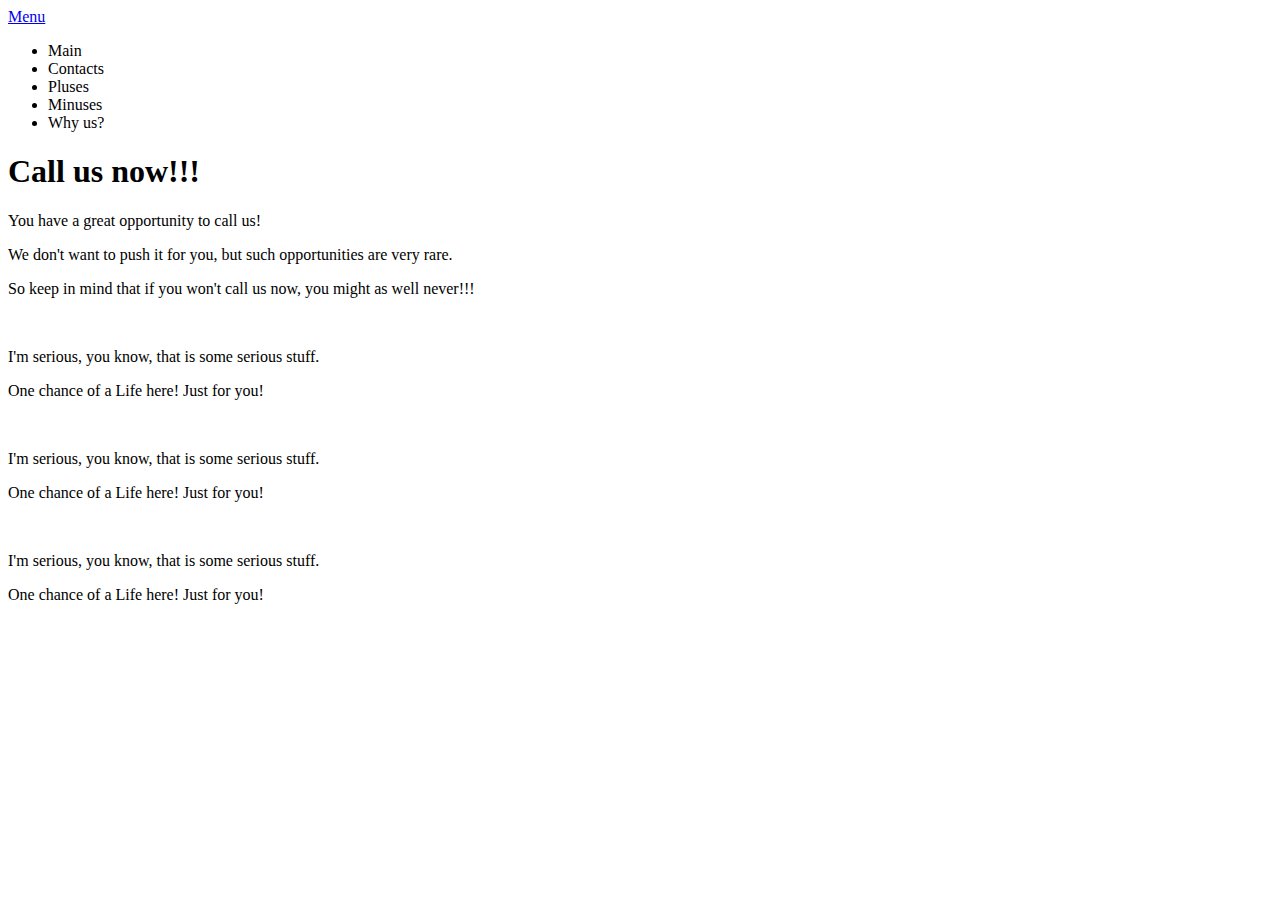
==== index.html @ 7ce47a16 "Add files via upload" ====
<!DOCTYPE html>
<html lang="en">
  <head>
    <meta charset="UTF-8" />
    <meta name="viewport" content="width=device-width, initial-scale=1.0" />
    <title>WaveButton</title>
    <link
      rel="icon"
      type="image/png"
      sizes="32x32"
      href="/favicon/favicon-32x32.png"
    />
    <link
      rel="icon"
      type="image/png"
      sizes="16x16"
      href="/favicon/favicon-16x16.png"
    />
    <link
      rel="apple-touch-icon"
      t
      sizes="180x180"
      href="/favicon/apple-touch-icon.png"
    />
    <link rel="manifest" href="/site.webmanifest" />
    <link rel="stylesheet" href="/css/style.css" />
  </head>
  <body>
    <div class="wrapper">
      <div class="contacts display-none">
        <div class="contacts__container">
          <div class="contacts__links">
            <a
              href=""
              target="_blank"
              class="contacts__link_one contacts__link"
            ></a
            ><a
              href=""
              target="_blank"
              class="contacts__link_two contacts__link"
            ></a
            ><a
              href=""
              target="_blank"
              class="contacts__link_three contacts__link"
            ></a
            ><a
              href=""
              target="_blank"
              class="contacts__link_four contacts__link"
            ></a>
          </div>
        </div>
      </div>
      <div class="nav">
        <div class="nav__flex">
          <div class="nav__icon-container">
            <div class="nav__icon"><div class="nav__image"></div></div>
          </div>
          <div class="nav__menu">
            <div class="nav__menu-container">
              <a href="#" target="_self" class="btn-wave">
                <span class="btn-wave__span"
                  ><span class="trl">Menu</span></span
                >
              </a>
              <ul class="nav__menu-list display-none">
                <li><span class="trl">Main</span></li>
                <li><span class="trl">Contacts</span></li>
                <li><span class="trl">Pluses</span></li>
                <li><span class="trl">Minuses</span></li>
                <li><span class="trl">Why us?</span></li>
              </ul>
              <div class="btn-wave__waves"></div>
            </div>
          </div>
        </div>
      </div>
      <div class="main">
        <div class="main__container">
          <div class="content">
            <div class="content__first-block first-block">
              <div class="first-block__back headback">
                <div class="first-block__back headback headback__two"></div>
                <h1 class="first-block__headtxt headtxt">
                  <span class="trl">Call us now!!!</span>
                </h1>
              </div>
              <div class="first-block__text text">
                <span class="trl">
                  <p>You have a great opportunity to call us!</p>
                  <p>
                    We don't want to push it for you, but such opportunities are
                    very rare.
                  </p>
                  <p>
                    So keep in mind that if you won't call us now, you might as
                    well never!!!
                  </p>
                </span>
                <div class="first-block__text_waves"></div>
              </div>
            </div>
          </div>
        </div>
        <div class="main__container">
          <div class="content">
            <div class="content__second-block second-block">
              <div class="second-block__img content-img">
                <img src="/img/content_img_one.jpg" alt="" />
              </div>
              <div class="second-block__text text">
                <span class="trl">
                  <p>I'm serious, you know, that is some serious stuff.</p>
                  <p>One chance of a Life here! Just for you!</p>
                </span>
                <div class="second-block__text_wave"></div>
              </div>
            </div>
          </div>
        </div>
        <div class="main__container">
          <div class="content">
            <div class="content__third-block third-block">
              <div class="third-block__img content-img">
                <img src="/img/content_img_one.jpg" alt="" />
              </div>
              <div class="third-block__text text">
                <span class="trl">
                  <p>I'm serious, you know, that is some serious stuff.</p>
                  <p>One chance of a Life here! Just for you!</p>
                </span>
                <div class="third-block__text_wave"></div>
              </div>
            </div>
          </div>
        </div>
        <div class="main__container">
          <div class="content">
            <div class="content__fourth-block fourth-block">
              <div class="fourth-block__img content-img">
                <img src="/img/content_img_one.jpg" alt="" />
              </div>
              <div class="fourth-block__text text">
                <span class="trl">
                  <p>I'm serious, you know, that is some serious stuff.</p>
                  <p>One chance of a Life here! Just for you!</p>
                </span>
                <div class="fourth-block__text_wave"></div>
              </div>
            </div>
          </div>
        </div>
      </div>
      <div class="footer">
        <div class="footer__container">
          <div class="footer__info"></div>
          <div class="footer__link">
            <a href="#" class="footer__link_one"></a>
            <a href="#" class="footer__link_two"></a>
            <a href="#" class="footer__link_three"></a>
            <a href="#" class="footer__link_four"></a>
          </div>
        </div>
      </div>
      <a href="/index.html" class="link link__to_contact-page display-none"></a>
      <a
        href="/contact-page.html"
        class="link link__to_contact-page display-none"
      ></a>
      <a
        href="/pluses-page.html"
        class="link link__to_contact-page display-none"
      ></a>
      <a
        href="/minuses-page.html"
        class="link link__to_contact-page display-none"
      ></a>
      <a
        href="/why us-page .html"
        class="link link__to_contact-page display-none"
      ></a>
    </div>
    <script src="/source/js/script.js"></script>
  </body>
</html>
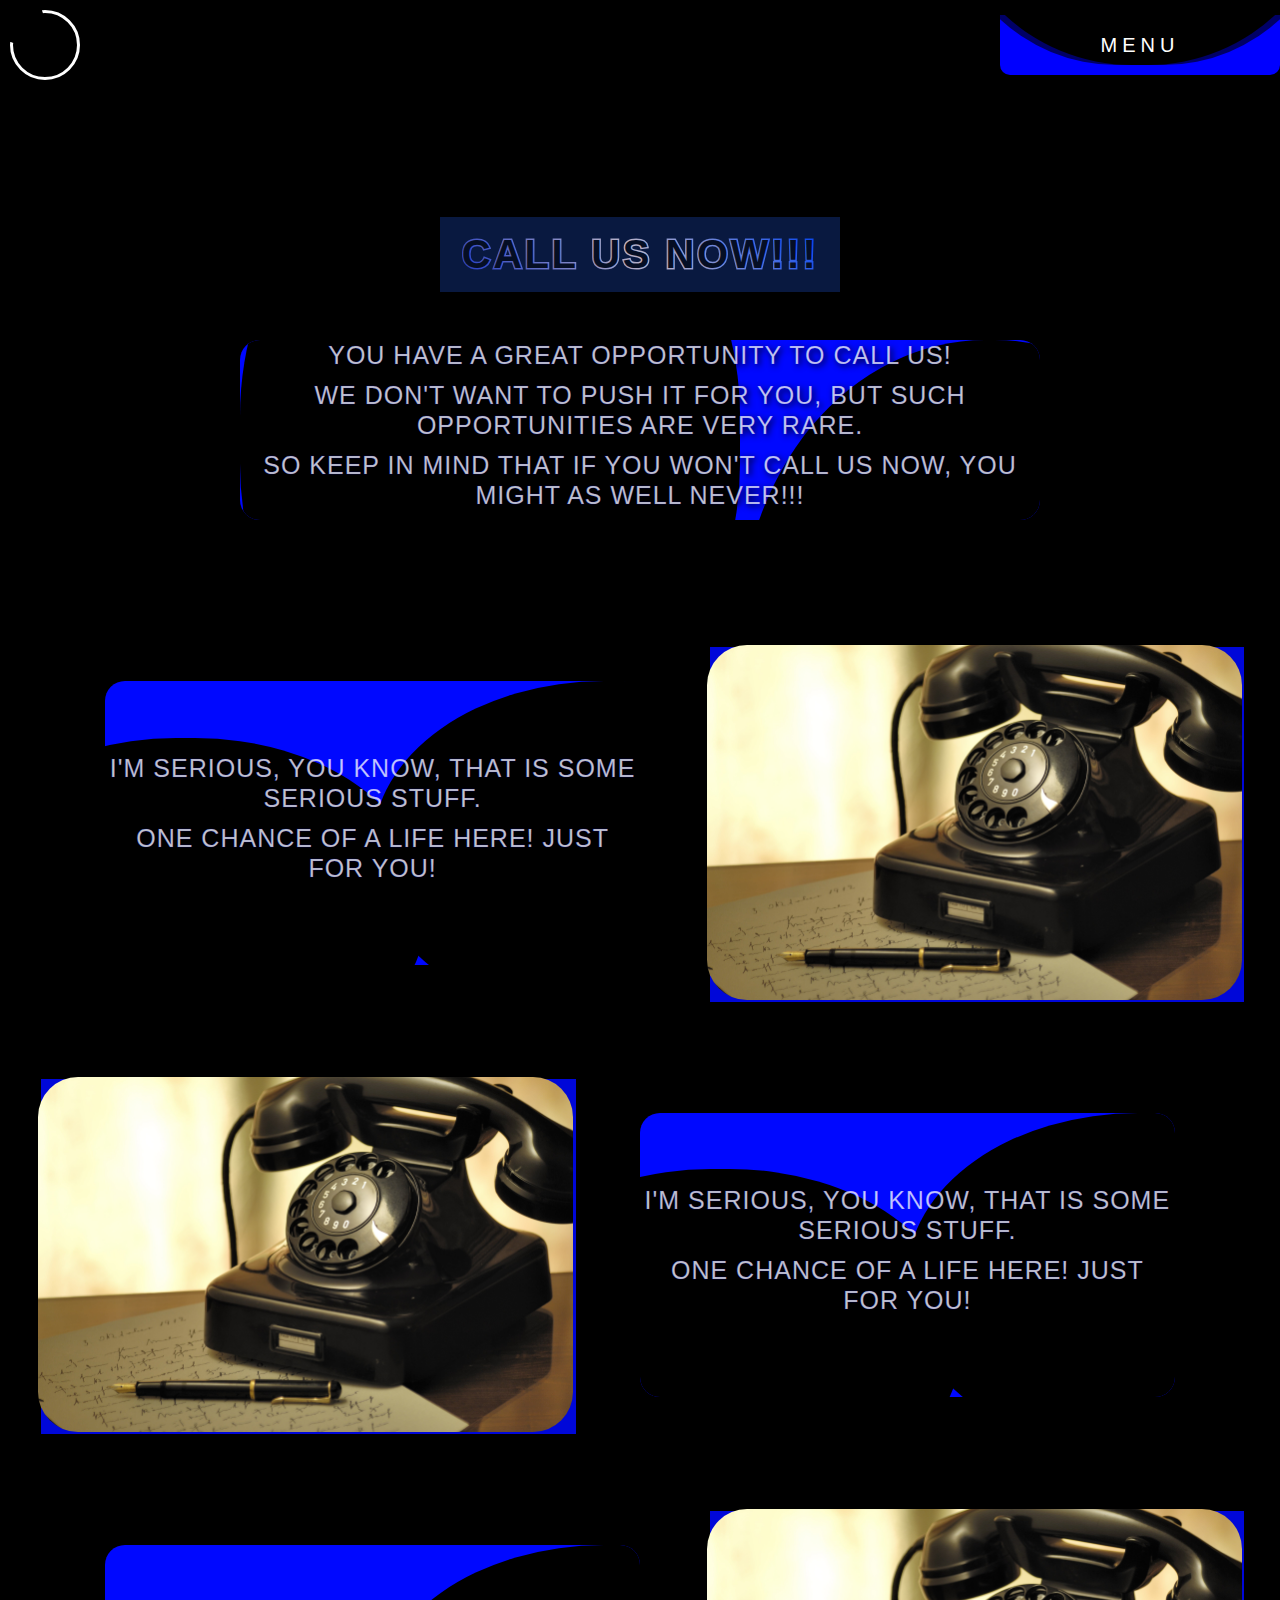
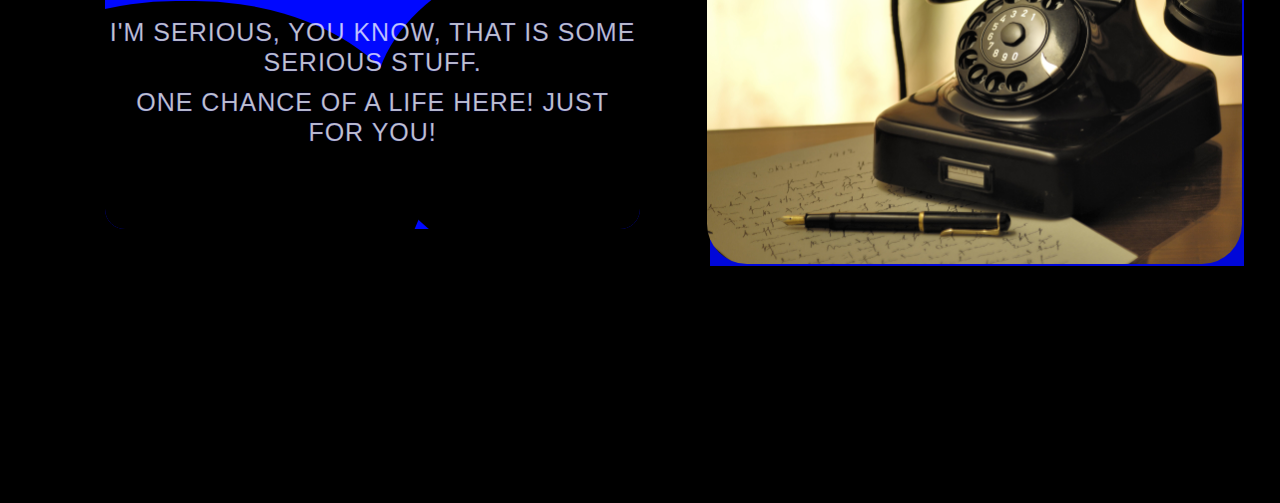
==== commit f311e1d1: "Update index.html" ====
--- a/index.html
+++ b/index.html
@@ -8,22 +8,22 @@
       rel="icon"
       type="image/png"
       sizes="32x32"
-      href="/favicon/favicon-32x32.png"
+      href="/favicon-32x32.png"
     />
     <link
       rel="icon"
       type="image/png"
       sizes="16x16"
-      href="/favicon/favicon-16x16.png"
+      href="/favicon-16x16.png"
     />
     <link
       rel="apple-touch-icon"
       t
       sizes="180x180"
-      href="/favicon/apple-touch-icon.png"
+      href="/apple-touch-icon.png"
     />
     <link rel="manifest" href="/site.webmanifest" />
-    <link rel="stylesheet" href="/css/style.css" />
+    <link rel="stylesheet" href="/style.css" />
   </head>
   <body>
     <div class="wrapper">
@@ -108,7 +108,7 @@
           <div class="content">
             <div class="content__second-block second-block">
               <div class="second-block__img content-img">
-                <img src="/img/content_img_one.jpg" alt="" />
+                <img src="/content_img_one.jpg" alt="" />
               </div>
               <div class="second-block__text text">
                 <span class="trl">
@@ -124,7 +124,7 @@
           <div class="content">
             <div class="content__third-block third-block">
               <div class="third-block__img content-img">
-                <img src="/img/content_img_one.jpg" alt="" />
+                <img src="/content_img_one.jpg" alt="" />
               </div>
               <div class="third-block__text text">
                 <span class="trl">
@@ -140,7 +140,7 @@
           <div class="content">
             <div class="content__fourth-block fourth-block">
               <div class="fourth-block__img content-img">
-                <img src="/img/content_img_one.jpg" alt="" />
+                <img src="/content_img_one.jpg" alt="" />
               </div>
               <div class="fourth-block__text text">
                 <span class="trl">
@@ -182,6 +182,6 @@
         class="link link__to_contact-page display-none"
       ></a>
     </div>
-    <script src="/source/js/script.js"></script>
+    <script src="/script.js"></script>
   </body>
 </html>
--- a/style.css
+++ b/style.css
@@ -0,0 +1,1028 @@
+* {
+  padding: 0;
+  margin: 0;
+  border: 0;
+}
+
+*,
+*:before,
+*:after {
+  box-sizing: border-box;
+}
+
+:focus,
+:active {
+  outline: none;
+}
+
+a:focus,
+a:active {
+  outline: none;
+}
+
+nav,
+footer,
+header,
+aside {
+  display: block;
+}
+
+html,
+body {
+  height: 100%;
+  width: 100%;
+  font-style: 100%;
+  line-height: 1;
+  font-style: 14px;
+  -ms-text-size-adjust: 100%;
+  -moz-text-size-adjust: 100%;
+  -webkit-text-size-adjust: 100%;
+}
+
+input,
+button,
+textarea {
+  font-family: inherit;
+}
+
+input::-ms-clear {
+  display: none;
+}
+
+button {
+  cursor: pointer;
+}
+
+button::-moz-focus-inner {
+  padding: 0;
+  border: 0;
+}
+
+a,
+a:visited {
+  text-decoration: none;
+}
+
+a:hover {
+  text-decoration: none;
+}
+
+ul li {
+  list-style-type: none;
+}
+
+img {
+  vertical-align: top;
+}
+
+h1,
+h2,
+h3,
+h4,
+h5,
+h6 {
+  font-size: inherit;
+  font-weight: 400;
+}
+
+.wrapper {
+  background-color: #000;
+  display: flex;
+  width: 100%;
+  flex-direction: column;
+  overflow-x: hidden;
+}
+
+.nav {
+  margin: 0px 0px 40px 0px;
+  width: 100%;
+  height: 90px;
+}
+.nav__flex {
+  background-color: #000;
+  z-index: 1000;
+  padding-left: 10px;
+  position: fixed;
+  width: 100%;
+  height: 90px;
+  display: flex;
+  align-items: center;
+}
+.nav__icon-container {
+  flex: 1 1 100%;
+  overflow: hidden;
+}
+.nav__icon {
+  cursor: pointer;
+  position: relative;
+  z-index: 1;
+  width: 70px;
+  height: 70px;
+  border: #fff 3px solid;
+  border-radius: 50%;
+}
+.nav__icon:hover:before, .nav__icon:hover::after {
+  transition: all 0.5s linear 0.1s;
+  width: 100px;
+  height: 100px;
+}
+.nav__icon:hover .nav__image {
+  transition: all 0.5s linear 0.4s;
+  transform: scale(105%);
+  background-color: #fff;
+}
+.nav__icon:before, .nav__icon::after {
+  content: "";
+  transition: all 0.5s linear 0.1s;
+  position: absolute;
+  display: block;
+  width: 50px;
+  height: 50px;
+  background-color: black;
+  border-radius: 49%;
+  top: -20px;
+  left: -20px;
+}
+.nav__icon::after {
+  content: "";
+  background-color: black;
+  border-radius: 49%;
+  animation: logo 8s linear infinite 0.2s;
+}
+.nav__icon:before {
+  content: "";
+  animation: logo 5s linear infinite 0.2s;
+}
+.nav__image {
+  position: relative;
+  z-index: 2;
+  width: 65px;
+  height: 65px;
+  border-radius: 50%;
+  background-size: 85%;
+  background-position: 50% 50%;
+  background-image: url(https://icons.iconarchive.com/icons/dtafalonso/android-lollipop/512/Phone-icon.png);
+  transition: all 0.5s linear 0s;
+}
+.nav__menu {
+  position: relative;
+  display: flex;
+  align-items: center;
+  justify-content: center;
+}
+.nav__menu-list {
+  opacity: 0;
+  animation: menu-list-appear 0.6s 0.4s linear forwards;
+  z-index: 102;
+  display: block;
+  position: absolute;
+  width: 100%;
+  height: 250px;
+}
+.nav__menu-list span {
+  display: flex;
+  align-self: center;
+  justify-content: center;
+}
+.nav__menu-list li {
+  position: relative;
+  display: flex;
+  align-self: center;
+  justify-content: center;
+  height: 60px;
+  color: #fff;
+  font-family: Arial, "Helvetica Neue", Helvetica, sans-serif;
+  font-weight: 400;
+  font-size: 20px;
+  text-transform: uppercase;
+  letter-spacing: 2.5px;
+}
+.nav__menu-container {
+  -webkit-user-select: none;
+     -moz-user-select: none;
+          user-select: none;
+  cursor: pointer;
+  position: relative;
+}
+.nav__menu-container::after {
+  transition: all 0.4s 0.1s;
+  content: "";
+  display: block;
+  position: absolute;
+  width: 100%;
+  height: 0%;
+  background-color: #000;
+}
+.nav__menu-container .btn-wave__waves {
+  overflow: hidden;
+  border-radius: 0 0 10px 10px;
+  transition: all 0.4s 0.1s;
+  top: 10px;
+  position: absolute;
+  z-index: 100;
+  background-color: blue;
+  width: 280px;
+  height: 60px;
+}
+.nav__menu-container .btn-wave__waves::after, .nav__menu-container .btn-wave__waves::before {
+  transition: all 0.4s 0.1s;
+  content: "";
+  width: 390px;
+  height: 390px;
+  border-radius: 48%;
+  display: block;
+  position: absolute;
+  top: -340px;
+  left: -55px;
+  z-index: 10;
+}
+.nav__menu-container .btn-wave__waves::after {
+  animation: waves 5s linear infinite;
+  content: "";
+  border-radius: 48%;
+  background-color: #000;
+}
+.nav__menu-container .btn-wave__waves::before {
+  animation: waves 10s linear infinite;
+  content: "";
+  border-radius: 44%;
+  background-color: rgba(0, 0, 0, 0.6);
+}
+
+.main {
+  flex: 1 1 100%;
+}
+.main__container {
+  padding: 3%;
+  width: 100%;
+  height: 100%;
+}
+
+.content {
+  width: 100%;
+  height: 100%;
+  display: flex;
+  align-items: center;
+  justify-content: center;
+}
+.content:last-child {
+  margin: 0px 0px 0px 0px;
+}
+.first-block {
+  width: 100%;
+  height: 400px;
+  display: flex;
+  align-items: center;
+  justify-content: space-evenly;
+  flex-direction: column;
+}
+.first-block__text {
+  border-radius: 20px;
+  overflow: hidden;
+  position: relative;
+  text-shadow: 2px 2px 6px #000;
+  width: 800px;
+}
+.first-block__text span {
+  position: relative;
+  z-index: 2;
+}
+.first-block__text:after, .first-block__text:before {
+  content: "";
+  display: block;
+  width: 500px;
+  height: 600px;
+  background-color: #000;
+  position: absolute;
+  z-index: 1;
+  top: -200px;
+  left: -100;
+}
+.first-block__text:after {
+  border-radius: 46%;
+  animation: motionBehind 5s linear infinite;
+}
+.first-block__text:before {
+  border-radius: 49%;
+  animation: motionBehind 6s linear infinite;
+  top: 0px;
+  left: 500px;
+}
+.first-block__text_waves {
+  z-index: 0;
+  width: 100%;
+  height: 100%;
+  position: absolute;
+  background-color: #0008ff;
+  top: 0;
+  left: 0;
+}
+.second-block {
+  display: flex;
+}
+.second-block__img {
+  order: 2;
+  width: 80%;
+}
+.second-block__img img {
+  width: 100%;
+  height: 100%;
+}
+.second-block__text {
+  display: flex;
+  align-items: center;
+  justify-content: center;
+  width: 100%;
+  flex: 1 1 100%;
+  position: relative;
+  z-index: 2;
+}
+.second-block__text span {
+  width: 85%;
+  font-size: 25px;
+  z-index: 2;
+}
+.second-block__text_wave {
+  z-index: -1;
+  display: block;
+  width: 80%;
+  height: 80%;
+  background-color: #0008ff;
+  position: absolute;
+  top: 10%;
+  left: 10%;
+  border-radius: 20px;
+}
+.second-block__text_wave::after, .second-block__text_wave::before {
+  content: "";
+  border-radius: 48%;
+  position: absolute;
+  display: block;
+  width: 90%;
+  height: 120%;
+  background-color: #000;
+  animation: motionBehind 4s linear infinite;
+}
+.second-block__text_wave::before {
+  animation: motionBehind 7s linear infinite;
+  left: 50%;
+}
+.second-block__text_wave::after {
+  animation: motionBehind 6s linear infinite reverse;
+  left: -30%;
+  top: 20%;
+}
+
+.third-block {
+  display: flex;
+}
+.third-block__img {
+  order: 1;
+  width: 80%;
+}
+.third-block__img img {
+  width: 100%;
+  height: 100%;
+}
+.third-block__text {
+  order: 2;
+  display: flex;
+  align-items: center;
+  justify-content: center;
+  width: 100%;
+  flex: 1 1 100%;
+  position: relative;
+  z-index: 2;
+}
+.third-block__text span {
+  width: 85%;
+  font-size: 25px;
+  z-index: 2;
+}
+.third-block__text_wave {
+  overflow: hidden;
+  z-index: -1;
+  display: block;
+  width: 80%;
+  height: 80%;
+  background-color: #0008ff;
+  position: absolute;
+  top: 10%;
+  left: 10%;
+  border-radius: 20px;
+}
+.third-block__text_wave::after, .third-block__text_wave::before {
+  content: "";
+  border-radius: 48%;
+  position: absolute;
+  display: block;
+  width: 90%;
+  height: 120%;
+  background-color: #000;
+  animation: motionBehind 4s linear infinite;
+}
+.third-block__text_wave::before {
+  animation: motionBehind 7s linear infinite;
+  left: 50%;
+}
+.third-block__text_wave::after {
+  animation: motionBehind 6s linear infinite reverse;
+  left: -30%;
+  top: 20%;
+}
+
+.fourth-block {
+  display: flex;
+}
+.fourth-block__img {
+  order: 2;
+  width: 80%;
+}
+.fourth-block__img img {
+  width: 100%;
+  height: 100%;
+}
+.fourth-block__text {
+  order: 1;
+  display: flex;
+  align-items: center;
+  justify-content: center;
+  width: 100%;
+  flex: 1 1 100%;
+  position: relative;
+  z-index: 2;
+}
+.fourth-block__text span {
+  width: 85%;
+  font-size: 25px;
+  z-index: 2;
+}
+.fourth-block__text_wave {
+  overflow: hidden;
+  z-index: -1;
+  display: block;
+  width: 80%;
+  height: 80%;
+  background-color: #0008ff;
+  position: absolute;
+  top: 10%;
+  left: 10%;
+  border-radius: 20px;
+}
+.fourth-block__text_wave::after, .fourth-block__text_wave::before {
+  content: "";
+  border-radius: 48%;
+  position: absolute;
+  display: block;
+  width: 90%;
+  height: 120%;
+  background-color: #000;
+  animation: motionBehind 4s linear infinite;
+}
+.fourth-block__text_wave::before {
+  animation: motionBehind 7s linear infinite;
+  left: 50%;
+}
+.fourth-block__text_wave::after {
+  animation: motionBehind 6s linear infinite reverse;
+  left: -30%;
+  top: 20%;
+}
+
+.headtxt {
+  font-family: Arial, "Helvetica Neue", Helvetica, sans-serif;
+  color: black;
+  text-align: center;
+  font-weight: 600;
+  background: linear-gradient(45deg, #2538c4 0%, #e1cfcf 50%, #0044ff 100%);
+  background: -o-linear-gradient(45deg, #2538c4 0%, #e1cfcf 50%, #0044ff 100%);
+  -webkit-background-clip: text;
+  -webkit-text-stroke: 3px transparent;
+  font-size: 40px;
+  text-transform: uppercase;
+  letter-spacing: 2.5px;
+  animation: textGradient 0.01s linear infinite;
+  transition: all 0.4s linear 0.05s;
+}
+
+.headback {
+  position: relative;
+  display: flex;
+  align-items: center;
+  justify-content: center;
+  -webkit-user-select: none;
+     -moz-user-select: none;
+          user-select: none;
+  cursor: pointer;
+  transition: all 1s linear 0.05s;
+  padding: 1%;
+  width: 400px;
+  height: 75px;
+  background-color: rgba(24, 68, 178, 0.2);
+  animation: bordersAngles 2s linear infinite;
+  z-index: 100;
+}
+.headback:hover {
+  background-color: rgba(24, 68, 178, 0.1);
+  transform: scale(130%);
+}
+.headback:hover .headtxt {
+  transition: transform 0.4s linear 0.01s;
+  transform: scale(120%);
+}
+.headback:hover .headback__two {
+  background-color: rgba(24, 68, 178, 0.05);
+}
+.headback__two {
+  position: absolute;
+  animation: bordersAngles 2.5s linear infinite;
+}
+
+.text {
+  text-align: center;
+  font-family: Arial, "Helvetica Neue", Helvetica, sans-serif;
+  color: rgba(255, 255, 255, 0.8);
+  -webkit-text-stroke: rgba(0, 8, 255, 0.2) 1px;
+  font-weight: 300;
+  font-size: 25px;
+  line-height: 30px;
+  text-transform: uppercase;
+  letter-spacing: 1px;
+}
+.text span {
+  width: 80%;
+}
+.text p {
+  margin: 0px 0px 10px 0px;
+}
+
+.content-img {
+  position: relative;
+  z-index: 2;
+}
+.content-img img {
+  display: block;
+  position: relative;
+  z-index: 2;
+  transition: all 0.4s linear 0.07s;
+  border-radius: 40px;
+}
+.content-img::after, .content-img::before {
+  content: "";
+  display: block;
+  width: 100%;
+  height: 100%;
+  position: absolute;
+  z-index: 0;
+  top: 0.5%;
+  left: 0.5%;
+}
+.content-img::after {
+  animation: bordersAngles 3s infinite linear, scaleBack 4s linear infinite;
+  background-color: rgba(0, 8, 255, 0.5);
+}
+.content-img::before {
+  animation: bordersAngles 4s infinite linear, scaleBack 4s linear infinite;
+  background-color: rgba(0, 8, 255, 0.7);
+}
+.content-img:hover img {
+  transform: translate(-2%, -2%) scale(104%);
+  transition: all 0.4s linear 0.07s;
+}
+
+.footer {
+  width: 100%;
+  height: 200px;
+}
+.footer__container {
+  width: 100%;
+  height: 100%;
+  display: flex;
+  align-items: center;
+  justify-content: center;
+}
+.footer__link {
+  display: flex;
+  align-items: center;
+  justify-content: space-between;
+  width: 300px;
+  height: 100px;
+}
+.footer__link_one {
+  background-image: url(https://cdn-icons-png.flaticon.com/256/1384/1384060.png);
+  background-size: 150%;
+  background-position: 50% 50%;
+  animation: bordersAngles 3s linear infinite;
+}
+.footer__link_two {
+  background-image: url(https://cdn-icons-png.flaticon.com/256/124/124010.png);
+  background-size: cover;
+  animation: bordersAngles 3s linear infinite reverse;
+}
+.footer__link_three {
+  background-image: url(https://c0.klipartz.com/pngpicture/138/961/gratis-png-logo-de-instagram-calcomania-con-el-logo-instagram-thumbnail.png);
+  background-size: 140%;
+  background-position: 50% 50%;
+  animation: bordersAngles 3s linear infinite;
+}
+.footer__link_four {
+  background-image: url(https://w7.pngwing.com/pngs/814/840/png-transparent-tiktok-tiktok-logo-tiktok-icon-thumbnail.png);
+  background-size: 150%;
+  background-position: 50% 50%;
+  animation: bordersAngles 3s linear infinite reverse;
+}
+.footer__link a {
+  transition: all 0.6s linear 0.1s;
+  border-radius: 80px;
+  width: 60px;
+  height: 60px;
+  position: relative;
+}
+.footer__link a:hover {
+  transition: all 0.6s linear 0.1s;
+  transform: scale(150%);
+}
+
+.contacts {
+  opacity: 0;
+  width: 250px;
+  height: 100px;
+  background-color: white;
+  position: absolute;
+  z-index: 1000;
+  top: 70px;
+  left: 70px;
+  border-radius: 30px;
+  border: rgba(0, 8, 255, 0.9) 3px solid;
+  box-shadow: 5px 5px 2px #000;
+}
+.contacts__container {
+  width: 100%;
+  height: 100%;
+  padding: 5%;
+  display: flex;
+  align-items: center;
+  justify-content: center;
+  flex-direction: column;
+  position: relative;
+}
+.contacts__container:after {
+  content: "";
+  transform: rotate(90deg);
+  width: 40px;
+  height: 40px;
+  display: block;
+  background-color: #0008ff;
+  position: absolute;
+  top: -15px;
+  left: -5px;
+  border-top-left-radius: 70%;
+  border-top-right-radius: 100%;
+  border-bottom-left-radius: 0%;
+  border-bottom-right-radius: 30%;
+  border-left: rgba(0, 8, 255, 0.9) 3px solid;
+  border-bottom: rgba(0, 8, 255, 0.9) 3px solid;
+  box-shadow: -1px 3.5px 2px #000;
+  z-index: 0;
+}
+.contacts__container:before {
+  content: "";
+  transform: rotate(90deg);
+  width: 40px;
+  height: 40px;
+  display: block;
+  background-color: #fff;
+  position: absolute;
+  top: 0px;
+  left: 0px;
+  z-index: 10;
+  border-radius: 0 0 0 20px;
+}
+.contacts__links {
+  width: 100%;
+  height: 100%;
+  display: flex;
+  align-items: center;
+  justify-content: space-between;
+  z-index: 100;
+}
+.contacts__link {
+  box-shadow: 2px 2px 1px #000;
+  width: 50px;
+  height: 50px;
+  transition: all 0.6s linear 0.1s;
+  transform: scale(100%);
+  border-radius: 80px;
+  position: relative;
+  z-index: 5;
+}
+.contacts__link_one {
+  background-image: url(https://cdn-icons-png.freepik.com/256/455/455705.png);
+  background-size: cover;
+  background-position: 50% 50%;
+  animation: bordersAngles 3s linear infinite;
+}
+.contacts__link_two {
+  background-image: url(https://static.vecteezy.com/system/resources/previews/016/716/480/non_2x/whatsapp-icon-free-png.png);
+  background-size: cover;
+  animation: bordersAngles 3s linear infinite reverse;
+}
+.contacts__link_three {
+  background-image: url(https://brandlogos.net/wp-content/uploads/2020/08/viber-icon-logo.png);
+  background-size: 170%;
+  background-position: 50% 50%;
+  animation: bordersAngles 3s linear infinite;
+}
+.contacts__link_four {
+  background-image: url(https://upload.wikimedia.org/wikipedia/commons/thumb/8/82/Telegram_logo.svg/1024px-Telegram_logo.svg.png);
+  background-size: 150%;
+  background-position: 50% 50%;
+  animation: bordersAngles 3s linear infinite reverse;
+}
+.contacts__link:hover {
+  transition: all 0.6s linear 0.1s;
+  transform: scale(140%);
+}
+
+.link {
+  width: 100%;
+  height: 100%;
+  position: absolute;
+  top: 0px;
+  left: 0px;
+}
+.btn-wave {
+  transition: all 0.4s 0.3s;
+  display: flex;
+  align-items: center;
+  justify-content: center;
+  position: relative;
+  z-index: 10000;
+  width: 280px;
+  height: 80px;
+  overflow: hidden;
+  border-radius: 0 0 10px 10px;
+}
+.btn-wave:hover {
+  transition: all 0.4s 0.6s;
+  border-radius: 10px;
+}
+.btn-wave__span {
+  position: relative;
+  text-transform: uppercase;
+  color: #fff;
+  font-family: Arial, "Helvetica Neue", Helvetica, sans-serif;
+  font-size: 20px;
+  font-weight: 400;
+  letter-spacing: 5px;
+}
+.btn-wave__span span {
+  display: flex;
+  align-items: center;
+  justify-content: center;
+  position: relative;
+  z-index: 1001;
+}
+
+.menu-wave-back::after {
+  transition: all 0.4s 0.1s;
+  content: "";
+  display: block;
+  position: absolute;
+  width: 100%;
+  height: 350%;
+  background-color: #000;
+}
+
+.display-none {
+  display: none;
+}
+
+@keyframes motionBehind {
+  0% {
+    transform: rotate(0deg);
+  }
+  100% {
+    transform: rotate(360deg);
+  }
+}
+@keyframes waves {
+  0% {
+    transform: rotate(0deg) scale(1);
+  }
+  100% {
+    transform: rotate(360deg) scale(1);
+  }
+}
+@keyframes logo {
+  0% {
+    transform: rotate(0deg) scale(1);
+    transform-origin: 50px 50px;
+  }
+  100% {
+    transform: rotate(360deg) scale(1);
+    transform-origin: 50px 50px;
+  }
+}
+@keyframes bordersAngles {
+  0% {
+    border-radius: 40px;
+    border-top-right-radius: 40px;
+    border-bottom-right-radius: 60px;
+    border-bottom-left-radius: 40px;
+  }
+  25% {
+    border-radius: 40px;
+    border-bottom-right-radius: 40px;
+    border-bottom-left-radius: 60px;
+    border-top-left-radius: 40px;
+  }
+  50% {
+    border-radius: 40px;
+    border-bottom-left-radius: 40px;
+    border-top-left-radius: 60px;
+    border-top-right-radius: 40px;
+  }
+  75% {
+    border-radius: 40px;
+    border-top-left-radius: 40px;
+    border-top-right-radius: 60px;
+    border-bottom-right-radius: 40px;
+  }
+  100% {
+    border-radius: 40px;
+    border-top-right-radius: 40px;
+    border-bottom-right-radius: 60px;
+    border-bottom-left-radius: 40px;
+  }
+}
+@keyframes bordersBack {
+  0% {
+    border-radius: 60px;
+    border-top-right-radius: 40px;
+    border-bottom-right-radius: 40px;
+    border-bottom-left-radius: 40px;
+  }
+  100% {
+    border: 40px;
+  }
+}
+@keyframes scaleBack {
+  0% {
+    transform: scale(100%) translate(0);
+  }
+  50% {
+    transform: scale(103%) translate(3%, 3%);
+  }
+  100% {
+    transform: scale(100%) translate(0);
+  }
+}
+@keyframes menu-list-appear {
+  0% {
+    opacity: 0;
+  }
+  100% {
+    opacity: 1;
+  }
+}
+@keyframes call-us-appear {
+  0% {
+    transform: translateY(-20%);
+    opacity: 0;
+  }
+  100% {
+    transform: translateY(0%);
+    opacity: 1;
+  }
+}
+.second-page .fourth-block {
+  width: 100%;
+  justify-content: space-around;
+}
+
+.third-page .second-block {
+  justify-content: space-around;
+  margin: 0px 0px 50px 0px;
+}
+.third-page .fourth-block {
+  width: 100%;
+  justify-content: space-around;
+}
+
+.fourth-page {
+  height: 100%;
+}
+.fourth-page .second-block {
+  justify-content: space-around;
+  margin: 0px 0px 50px 0px;
+}
+.fourth-page .second-block .text {
+  overflow: hidden;
+}
+.fourth-page .second-block .text span {
+  padding: 5%;
+}
+.fifth-page {
+  height: 100%;
+}
+.fifth-page .second-block {
+  width: 100%;
+  justify-content: space-around;
+}
+.fifth-page .second-block__text {
+  overflow: hidden;
+  width: 50%;
+}
+.fifth-page .second-block__img {
+  width: 50%;
+}
+.fifth-page .second-block__img iframe {
+  position: relative;
+  z-index: 100;
+  transition: all 0.5s 0.2s linear;
+  border: 20px;
+}
+.fifth-page .second-block__img iframe:hover {
+  transition: all 0.5s 0.2s linear;
+  transform: scale(103%) translate(-2%, -2%);
+}
+.fifth-page .footer {
+  z-index: 1000;
+}
+
+@media screen and (max-width: 450px) {
+  .text {
+    font-size: 15px;
+  }
+  .text span {
+    font-size: 13px;
+  }
+  .text span p {
+    margin: 0;
+  }
+  .content-img {
+    align-self: flex-end;
+    margin: 0px 0px 50px 0px;
+  }
+  .first-block {
+    flex-direction: column;
+    width: 100%;
+  }
+  .first-block .headback {
+    width: 90%;
+  }
+  .first-block .headback span {
+    font-size: 32px;
+  }
+  .first-block .text {
+    width: 100%;
+  }
+  .second-block {
+    flex-direction: column;
+  }
+  .second-block .text {
+    order: 2;
+  }
+  .third-block {
+    flex-direction: column;
+  }
+  .third-block .text {
+    order: 2;
+  }
+  .fourth-block {
+    flex-direction: column;
+  }
+  .fourth-block .text {
+    order: 2;
+  }
+  .fifth-page {
+    height: 100%;
+  }
+  .fifth-page .second-block {
+    width: 100%;
+    justify-content: space-around;
+  }
+  .fifth-page .second-block__text {
+    overflow: hidden;
+    width: 100%;
+  }
+  .fifth-page .second-block__img {
+    width: 100%;
+  }
+  .fifth-page .second-block__img iframe {
+    position: relative;
+    z-index: 100;
+    transition: all 0.5s 0.2s linear;
+    border: 20px;
+    width: 390px;
+    height: 250px;
+  }
+  .fifth-page .second-block__img iframe:hover {
+    transition: all 0.5s 0.2s linear;
+    transform: scale(103%) translate(-2%, -2%);
+  }
+  .fifth-page .footer {
+    z-index: 1000;
+  }
+}/*# sourceMappingURL=style.css.map */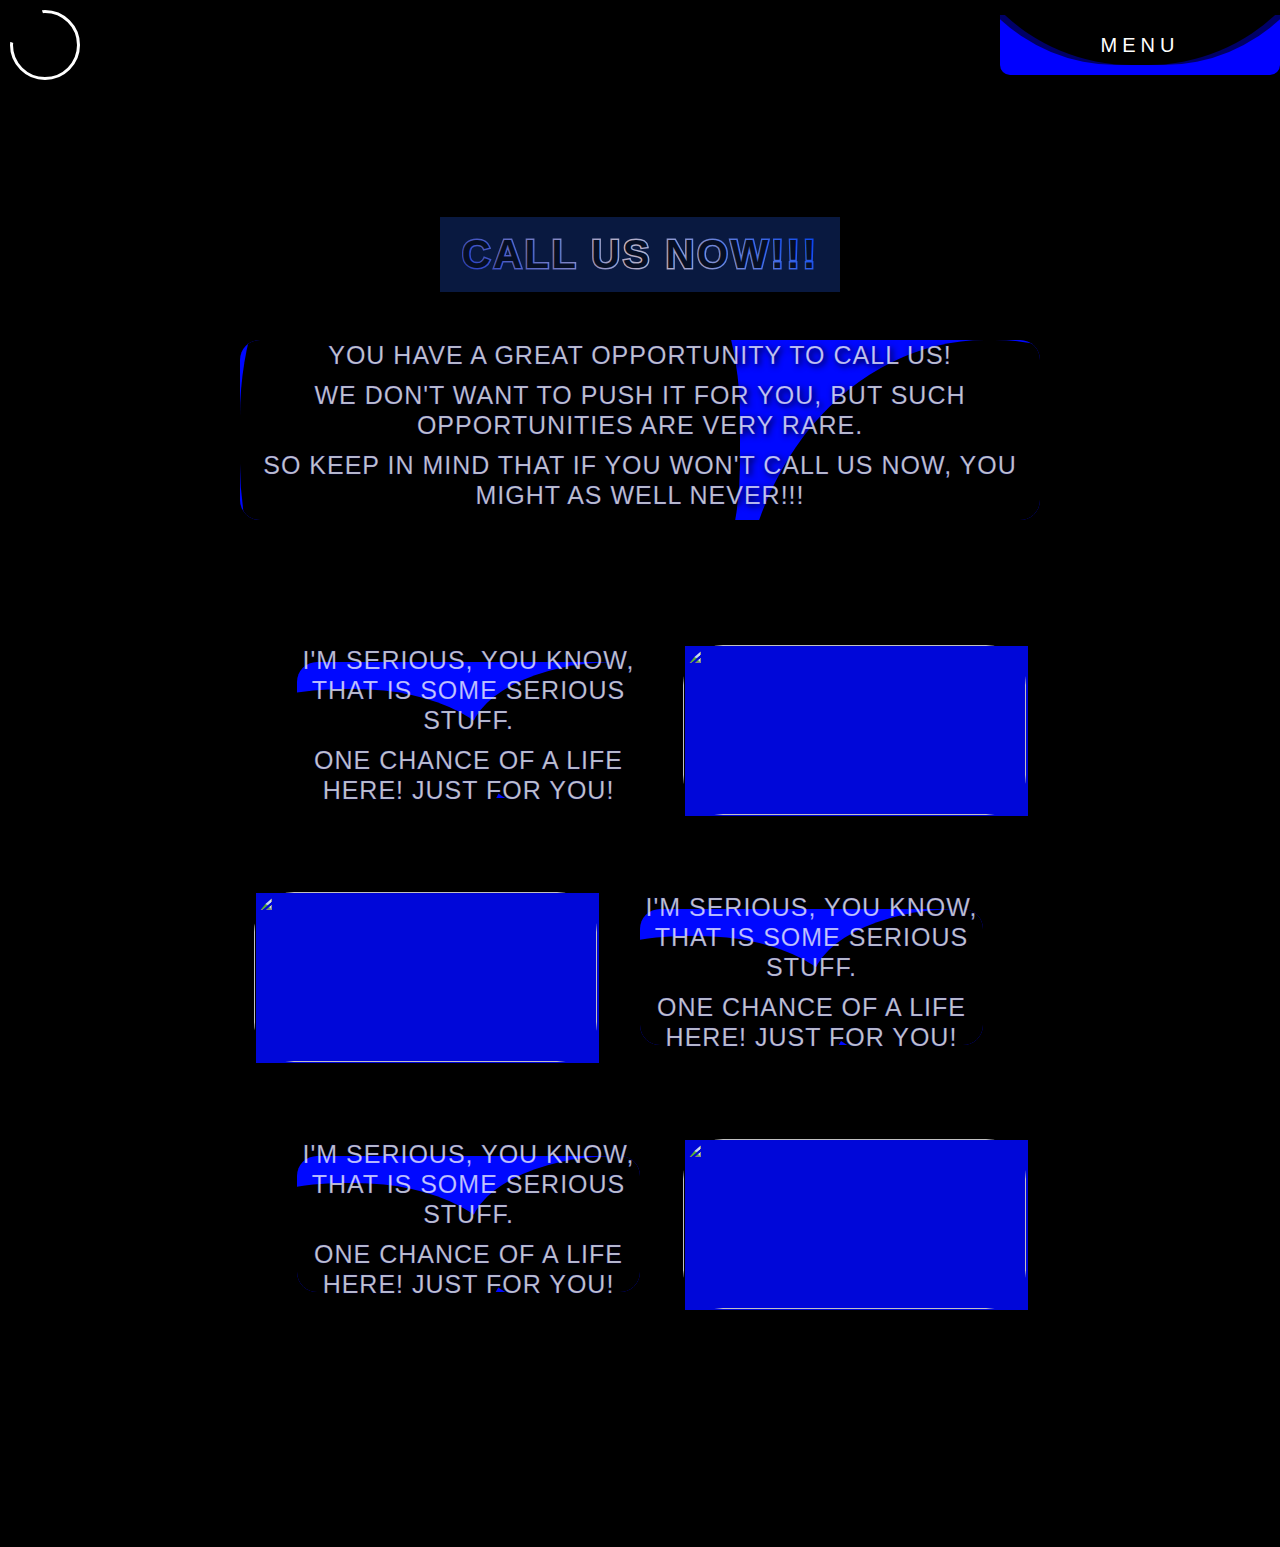
==== commit c31b97d3: "Add files via upload" ====
--- a/index.html
+++ b/index.html
@@ -8,22 +8,22 @@
       rel="icon"
       type="image/png"
       sizes="32x32"
-      href="/favicon-32x32.png"
+      href="/favicon/favicon-32x32.png"
     />
     <link
       rel="icon"
       type="image/png"
       sizes="16x16"
-      href="/favicon-16x16.png"
+      href="/favicon/favicon-16x16.png"
     />
     <link
       rel="apple-touch-icon"
       t
       sizes="180x180"
-      href="/apple-touch-icon.png"
+      href="/favicon/apple-touch-icon.png"
     />
     <link rel="manifest" href="/site.webmanifest" />
-    <link rel="stylesheet" href="/style.css" />
+    <link rel="stylesheet" href="/css/style.css" />
   </head>
   <body>
     <div class="wrapper">
@@ -108,7 +108,7 @@
           <div class="content">
             <div class="content__second-block second-block">
               <div class="second-block__img content-img">
-                <img src="/content_img_one.jpg" alt="" />
+                <img src="/img/content_img_one.jpg" alt="" />
               </div>
               <div class="second-block__text text">
                 <span class="trl">
@@ -124,7 +124,7 @@
           <div class="content">
             <div class="content__third-block third-block">
               <div class="third-block__img content-img">
-                <img src="/content_img_one.jpg" alt="" />
+                <img src="/img/content_img_one.jpg" alt="" />
               </div>
               <div class="third-block__text text">
                 <span class="trl">
@@ -140,7 +140,7 @@
           <div class="content">
             <div class="content__fourth-block fourth-block">
               <div class="fourth-block__img content-img">
-                <img src="/content_img_one.jpg" alt="" />
+                <img src="/img/content_img_one.jpg" alt="" />
               </div>
               <div class="fourth-block__text text">
                 <span class="trl">
@@ -182,6 +182,6 @@
         class="link link__to_contact-page display-none"
       ></a>
     </div>
-    <script src="/script.js"></script>
+    <script src="/source/js/script.js"></script>
   </body>
 </html>
--- a/css/style.css
+++ b/css/style.css
@@ -0,0 +1,1027 @@
+* {
+  padding: 0;
+  margin: 0;
+  border: 0;
+}
+
+*,
+*:before,
+*:after {
+  box-sizing: border-box;
+}
+
+:focus,
+:active {
+  outline: none;
+}
+
+a:focus,
+a:active {
+  outline: none;
+}
+
+nav,
+footer,
+header,
+aside {
+  display: block;
+}
+
+html,
+body {
+  height: 100%;
+  width: 100%;
+  font-style: 100%;
+  line-height: 1;
+  font-style: 14px;
+  -ms-text-size-adjust: 100%;
+  -moz-text-size-adjust: 100%;
+  -webkit-text-size-adjust: 100%;
+}
+
+input,
+button,
+textarea {
+  font-family: inherit;
+}
+
+input::-ms-clear {
+  display: none;
+}
+
+button {
+  cursor: pointer;
+}
+
+button::-moz-focus-inner {
+  padding: 0;
+  border: 0;
+}
+
+a,
+a:visited {
+  text-decoration: none;
+}
+
+a:hover {
+  text-decoration: none;
+}
+
+ul li {
+  list-style-type: none;
+}
+
+img {
+  vertical-align: top;
+}
+
+h1,
+h2,
+h3,
+h4,
+h5,
+h6 {
+  font-size: inherit;
+  font-weight: 400;
+}
+
+.wrapper {
+  background-color: #000;
+  display: flex;
+  width: 100%;
+  flex-direction: column;
+  overflow-x: hidden;
+}
+
+.nav {
+  margin: 0px 0px 40px 0px;
+  width: 100%;
+  height: 90px;
+}
+.nav__flex {
+  background-color: #000;
+  z-index: 1000;
+  padding-left: 10px;
+  position: fixed;
+  width: 100%;
+  height: 90px;
+  display: flex;
+  align-items: center;
+}
+.nav__icon-container {
+  flex: 1 1 100%;
+  overflow: hidden;
+}
+.nav__icon {
+  cursor: pointer;
+  position: relative;
+  z-index: 1;
+  width: 70px;
+  height: 70px;
+  border: #fff 3px solid;
+  border-radius: 50%;
+}
+.nav__icon:hover:before, .nav__icon:hover::after {
+  transition: all 0.5s linear 0.1s;
+  width: 100px;
+  height: 100px;
+}
+.nav__icon:hover .nav__image {
+  transition: all 0.5s linear 0.4s;
+  transform: scale(105%);
+  background-color: #fff;
+}
+.nav__icon:before, .nav__icon::after {
+  content: "";
+  transition: all 0.5s linear 0.1s;
+  position: absolute;
+  display: block;
+  width: 50px;
+  height: 50px;
+  background-color: black;
+  border-radius: 49%;
+  top: -20px;
+  left: -20px;
+}
+.nav__icon::after {
+  content: "";
+  background-color: black;
+  border-radius: 49%;
+  animation: logo 8s linear infinite 0.2s;
+}
+.nav__icon:before {
+  content: "";
+  animation: logo 5s linear infinite 0.2s;
+}
+.nav__image {
+  position: relative;
+  z-index: 2;
+  width: 65px;
+  height: 65px;
+  border-radius: 50%;
+  background-size: 85%;
+  background-position: 50% 50%;
+  background-image: url(https://icons.iconarchive.com/icons/dtafalonso/android-lollipop/512/Phone-icon.png);
+  transition: all 0.5s linear 0s;
+}
+.nav__menu {
+  position: relative;
+  display: flex;
+  align-items: center;
+  justify-content: center;
+}
+.nav__menu-list {
+  opacity: 0;
+  animation: menu-list-appear 0.6s 0.4s linear forwards;
+  z-index: 102;
+  display: block;
+  position: absolute;
+  width: 100%;
+  height: 250px;
+}
+.nav__menu-list span {
+  display: flex;
+  align-self: center;
+  justify-content: center;
+}
+.nav__menu-list li {
+  position: relative;
+  display: flex;
+  align-self: center;
+  justify-content: center;
+  height: 60px;
+  color: #fff;
+  font-family: Arial, "Helvetica Neue", Helvetica, sans-serif;
+  font-weight: 400;
+  font-size: 20px;
+  text-transform: uppercase;
+  letter-spacing: 2.5px;
+}
+.nav__menu-container {
+  -webkit-user-select: none;
+     -moz-user-select: none;
+          user-select: none;
+  cursor: pointer;
+  position: relative;
+}
+.nav__menu-container::after {
+  transition: all 0.4s 0.1s;
+  content: "";
+  display: block;
+  position: absolute;
+  width: 100%;
+  height: 0%;
+  background-color: #000;
+}
+.nav__menu-container .btn-wave__waves {
+  overflow: hidden;
+  border-radius: 0 0 10px 10px;
+  transition: all 0.4s 0.1s;
+  top: 10px;
+  position: absolute;
+  z-index: 100;
+  background-color: blue;
+  width: 280px;
+  height: 60px;
+}
+.nav__menu-container .btn-wave__waves::after, .nav__menu-container .btn-wave__waves::before {
+  transition: all 0.4s 0.1s;
+  content: "";
+  width: 390px;
+  height: 390px;
+  border-radius: 48%;
+  display: block;
+  position: absolute;
+  top: -340px;
+  left: -55px;
+  z-index: 10;
+}
+.nav__menu-container .btn-wave__waves::after {
+  animation: waves 5s linear infinite;
+  content: "";
+  border-radius: 48%;
+  background-color: #000;
+}
+.nav__menu-container .btn-wave__waves::before {
+  animation: waves 10s linear infinite;
+  content: "";
+  border-radius: 44%;
+  background-color: rgba(0, 0, 0, 0.6);
+}
+
+.main {
+  flex: 1 1 100%;
+}
+.main__container {
+  padding: 3%;
+  width: 100%;
+  height: 100%;
+}
+
+.content {
+  width: 100%;
+  height: 100%;
+  display: flex;
+  align-items: center;
+  justify-content: center;
+}
+.content:last-child {
+  margin: 0px 0px 0px 0px;
+}
+.first-block {
+  width: 100%;
+  height: 400px;
+  display: flex;
+  align-items: center;
+  justify-content: space-evenly;
+  flex-direction: column;
+}
+.first-block__text {
+  border-radius: 20px;
+  overflow: hidden;
+  position: relative;
+  text-shadow: 2px 2px 6px #000;
+  width: 800px;
+}
+.first-block__text span {
+  position: relative;
+  z-index: 2;
+}
+.first-block__text:after, .first-block__text:before {
+  content: "";
+  display: block;
+  width: 500px;
+  height: 600px;
+  background-color: #000;
+  position: absolute;
+  z-index: 1;
+  top: -200px;
+  left: -100;
+}
+.first-block__text:after {
+  border-radius: 46%;
+  animation: motionBehind 5s linear infinite;
+}
+.first-block__text:before {
+  border-radius: 49%;
+  animation: motionBehind 6s linear infinite;
+  top: 0px;
+  left: 500px;
+}
+.first-block__text_waves {
+  z-index: 0;
+  width: 100%;
+  height: 100%;
+  position: absolute;
+  background-color: #0008ff;
+  top: 0;
+  left: 0;
+}
+.second-block {
+  display: flex;
+}
+.second-block__img {
+  order: 2;
+  width: 80%;
+}
+.second-block__img img {
+  width: 100%;
+  height: 100%;
+}
+.second-block__text {
+  display: flex;
+  align-items: center;
+  justify-content: center;
+  width: 100%;
+  flex: 1 1 100%;
+  position: relative;
+  z-index: 2;
+}
+.second-block__text span {
+  width: 85%;
+  font-size: 25px;
+  z-index: 2;
+}
+.second-block__text_wave {
+  z-index: -1;
+  display: block;
+  width: 80%;
+  height: 80%;
+  background-color: #0008ff;
+  position: absolute;
+  top: 10%;
+  left: 10%;
+  border-radius: 20px;
+}
+.second-block__text_wave::after, .second-block__text_wave::before {
+  content: "";
+  border-radius: 48%;
+  position: absolute;
+  display: block;
+  width: 90%;
+  height: 120%;
+  background-color: #000;
+  animation: motionBehind 4s linear infinite;
+}
+.second-block__text_wave::before {
+  animation: motionBehind 7s linear infinite;
+  left: 50%;
+}
+.second-block__text_wave::after {
+  animation: motionBehind 6s linear infinite reverse;
+  left: -30%;
+  top: 20%;
+}
+
+.third-block {
+  display: flex;
+}
+.third-block__img {
+  order: 1;
+  width: 80%;
+}
+.third-block__img img {
+  width: 100%;
+  height: 100%;
+}
+.third-block__text {
+  order: 2;
+  display: flex;
+  align-items: center;
+  justify-content: center;
+  width: 100%;
+  flex: 1 1 100%;
+  position: relative;
+  z-index: 2;
+}
+.third-block__text span {
+  width: 85%;
+  font-size: 25px;
+  z-index: 2;
+}
+.third-block__text_wave {
+  overflow: hidden;
+  z-index: -1;
+  display: block;
+  width: 80%;
+  height: 80%;
+  background-color: #0008ff;
+  position: absolute;
+  top: 10%;
+  left: 10%;
+  border-radius: 20px;
+}
+.third-block__text_wave::after, .third-block__text_wave::before {
+  content: "";
+  border-radius: 48%;
+  position: absolute;
+  display: block;
+  width: 90%;
+  height: 120%;
+  background-color: #000;
+  animation: motionBehind 4s linear infinite;
+}
+.third-block__text_wave::before {
+  animation: motionBehind 7s linear infinite;
+  left: 50%;
+}
+.third-block__text_wave::after {
+  animation: motionBehind 6s linear infinite reverse;
+  left: -30%;
+  top: 20%;
+}
+
+.fourth-block {
+  display: flex;
+}
+.fourth-block__img {
+  order: 2;
+  width: 80%;
+}
+.fourth-block__img img {
+  width: 100%;
+  height: 100%;
+}
+.fourth-block__text {
+  order: 1;
+  display: flex;
+  align-items: center;
+  justify-content: center;
+  width: 100%;
+  flex: 1 1 100%;
+  position: relative;
+  z-index: 2;
+}
+.fourth-block__text span {
+  width: 85%;
+  font-size: 25px;
+  z-index: 2;
+}
+.fourth-block__text_wave {
+  overflow: hidden;
+  z-index: -1;
+  display: block;
+  width: 80%;
+  height: 80%;
+  background-color: #0008ff;
+  position: absolute;
+  top: 10%;
+  left: 10%;
+  border-radius: 20px;
+}
+.fourth-block__text_wave::after, .fourth-block__text_wave::before {
+  content: "";
+  border-radius: 48%;
+  position: absolute;
+  display: block;
+  width: 90%;
+  height: 120%;
+  background-color: #000;
+  animation: motionBehind 4s linear infinite;
+}
+.fourth-block__text_wave::before {
+  animation: motionBehind 7s linear infinite;
+  left: 50%;
+}
+.fourth-block__text_wave::after {
+  animation: motionBehind 6s linear infinite reverse;
+  left: -30%;
+  top: 20%;
+}
+
+.headtxt {
+  font-family: Arial, "Helvetica Neue", Helvetica, sans-serif;
+  color: black;
+  text-align: center;
+  font-weight: 600;
+  background: linear-gradient(45deg, #2538c4 0%, #e1cfcf 50%, #0044ff 100%);
+  background: -o-linear-gradient(45deg, #2538c4 0%, #e1cfcf 50%, #0044ff 100%);
+  -webkit-background-clip: text;
+  -webkit-text-stroke: 3px transparent;
+  font-size: 40px;
+  text-transform: uppercase;
+  letter-spacing: 2.5px;
+  animation: textGradient 0.01s linear infinite;
+  transition: all 0.4s linear 0.05s;
+}
+
+.headback {
+  position: relative;
+  display: flex;
+  align-items: center;
+  justify-content: center;
+  -webkit-user-select: none;
+     -moz-user-select: none;
+          user-select: none;
+  cursor: pointer;
+  transition: all 1s linear 0.05s;
+  padding: 1%;
+  width: 400px;
+  height: 75px;
+  background-color: rgba(24, 68, 178, 0.2);
+  animation: bordersAngles 2s linear infinite;
+  z-index: 100;
+}
+.headback:hover {
+  background-color: rgba(24, 68, 178, 0.1);
+  transform: scale(130%);
+}
+.headback:hover .headtxt {
+  transition: transform 0.4s linear 0.01s;
+  transform: scale(120%);
+}
+.headback:hover .headback__two {
+  background-color: rgba(24, 68, 178, 0.05);
+}
+.headback__two {
+  position: absolute;
+  animation: bordersAngles 2.5s linear infinite;
+}
+
+.text {
+  text-align: center;
+  font-family: Arial, "Helvetica Neue", Helvetica, sans-serif;
+  color: rgba(255, 255, 255, 0.8);
+  -webkit-text-stroke: rgba(0, 8, 255, 0.2) 1px;
+  font-weight: 300;
+  font-size: 25px;
+  line-height: 30px;
+  text-transform: uppercase;
+  letter-spacing: 1px;
+}
+.text span {
+  width: 80%;
+}
+.text p {
+  margin: 0px 0px 10px 0px;
+}
+
+.content-img {
+  position: relative;
+  z-index: 2;
+}
+.content-img img {
+  display: block;
+  position: relative;
+  z-index: 2;
+  transition: all 0.4s linear 0.07s;
+  border-radius: 40px;
+}
+.content-img::after, .content-img::before {
+  content: "";
+  display: block;
+  width: 100%;
+  height: 100%;
+  position: absolute;
+  z-index: 0;
+  top: 0.5%;
+  left: 0.5%;
+}
+.content-img::after {
+  animation: bordersAngles 3s infinite linear, scaleBack 4s linear infinite;
+  background-color: rgba(0, 8, 255, 0.5);
+}
+.content-img::before {
+  animation: bordersAngles 4s infinite linear, scaleBack 4s linear infinite;
+  background-color: rgba(0, 8, 255, 0.7);
+}
+.content-img:hover img {
+  transform: translate(-2%, -2%) scale(104%);
+  transition: all 0.4s linear 0.07s;
+}
+
+.footer {
+  width: 100%;
+  height: 200px;
+}
+.footer__container {
+  width: 100%;
+  height: 100%;
+  display: flex;
+  align-items: center;
+  justify-content: center;
+}
+.footer__link {
+  display: flex;
+  align-items: center;
+  justify-content: space-between;
+  width: 300px;
+  height: 100px;
+}
+.footer__link_one {
+  background-image: url(https://cdn-icons-png.flaticon.com/256/1384/1384060.png);
+  background-size: 150%;
+  background-position: 50% 50%;
+  animation: bordersAngles 3s linear infinite;
+}
+.footer__link_two {
+  background-image: url(https://cdn-icons-png.flaticon.com/256/124/124010.png);
+  background-size: cover;
+  animation: bordersAngles 3s linear infinite reverse;
+}
+.footer__link_three {
+  background-image: url(https://c0.klipartz.com/pngpicture/138/961/gratis-png-logo-de-instagram-calcomania-con-el-logo-instagram-thumbnail.png);
+  background-size: 140%;
+  background-position: 50% 50%;
+  animation: bordersAngles 3s linear infinite;
+}
+.footer__link_four {
+  background-image: url(https://w7.pngwing.com/pngs/814/840/png-transparent-tiktok-tiktok-logo-tiktok-icon-thumbnail.png);
+  background-size: 150%;
+  background-position: 50% 50%;
+  animation: bordersAngles 3s linear infinite reverse;
+}
+.footer__link a {
+  transition: all 0.6s linear 0.1s;
+  border-radius: 80px;
+  width: 60px;
+  height: 60px;
+  position: relative;
+}
+.footer__link a:hover {
+  transition: all 0.6s linear 0.1s;
+  transform: scale(150%);
+}
+
+.contacts {
+  opacity: 0;
+  width: 250px;
+  height: 100px;
+  background-color: white;
+  position: absolute;
+  z-index: 1000;
+  top: 70px;
+  left: 70px;
+  border-radius: 30px;
+  border: rgba(0, 8, 255, 0.9) 3px solid;
+  box-shadow: 5px 5px 2px #000;
+}
+.contacts__container {
+  width: 100%;
+  height: 100%;
+  padding: 5%;
+  display: flex;
+  align-items: center;
+  justify-content: center;
+  flex-direction: column;
+  position: relative;
+}
+.contacts__container:after {
+  content: "";
+  transform: rotate(90deg);
+  width: 40px;
+  height: 40px;
+  display: block;
+  background-color: #0008ff;
+  position: absolute;
+  top: -15px;
+  left: -5px;
+  border-top-left-radius: 70%;
+  border-top-right-radius: 100%;
+  border-bottom-left-radius: 0%;
+  border-bottom-right-radius: 30%;
+  border-left: rgba(0, 8, 255, 0.9) 3px solid;
+  border-bottom: rgba(0, 8, 255, 0.9) 3px solid;
+  box-shadow: -1px 3.5px 2px #000;
+  z-index: 0;
+}
+.contacts__container:before {
+  content: "";
+  transform: rotate(90deg);
+  width: 40px;
+  height: 40px;
+  display: block;
+  background-color: #fff;
+  position: absolute;
+  top: 0px;
+  left: 0px;
+  z-index: 10;
+  border-radius: 0 0 0 20px;
+}
+.contacts__links {
+  width: 100%;
+  height: 100%;
+  display: flex;
+  align-items: center;
+  justify-content: space-between;
+  z-index: 100;
+}
+.contacts__link {
+  box-shadow: 2px 2px 1px #000;
+  width: 50px;
+  height: 50px;
+  transition: all 0.6s linear 0.1s;
+  transform: scale(100%);
+  border-radius: 80px;
+  position: relative;
+  z-index: 5;
+}
+.contacts__link_one {
+  background-image: url(https://cdn-icons-png.freepik.com/256/455/455705.png);
+  background-size: cover;
+  background-position: 50% 50%;
+  animation: bordersAngles 3s linear infinite;
+}
+.contacts__link_two {
+  background-image: url(https://static.vecteezy.com/system/resources/previews/016/716/480/non_2x/whatsapp-icon-free-png.png);
+  background-size: cover;
+  animation: bordersAngles 3s linear infinite reverse;
+}
+.contacts__link_three {
+  background-image: url(https://brandlogos.net/wp-content/uploads/2020/08/viber-icon-logo.png);
+  background-size: 170%;
+  background-position: 50% 50%;
+  animation: bordersAngles 3s linear infinite;
+}
+.contacts__link_four {
+  background-image: url(https://upload.wikimedia.org/wikipedia/commons/thumb/8/82/Telegram_logo.svg/1024px-Telegram_logo.svg.png);
+  background-size: 150%;
+  background-position: 50% 50%;
+  animation: bordersAngles 3s linear infinite reverse;
+}
+.contacts__link:hover {
+  transition: all 0.6s linear 0.1s;
+  transform: scale(140%);
+}
+
+.link {
+  width: 100%;
+  height: 100%;
+  position: absolute;
+  top: 0px;
+  left: 0px;
+}
+.btn-wave {
+  transition: all 0.4s 0.3s;
+  display: flex;
+  align-items: center;
+  justify-content: center;
+  position: relative;
+  z-index: 10000;
+  width: 280px;
+  height: 80px;
+  overflow: hidden;
+  border-radius: 0 0 10px 10px;
+}
+.btn-wave:hover {
+  transition: all 0.4s 0.6s;
+  border-radius: 10px;
+}
+.btn-wave__span {
+  position: relative;
+  text-transform: uppercase;
+  color: #fff;
+  font-family: Arial, "Helvetica Neue", Helvetica, sans-serif;
+  font-size: 20px;
+  font-weight: 400;
+  letter-spacing: 5px;
+}
+.btn-wave__span span {
+  display: flex;
+  align-items: center;
+  justify-content: center;
+  position: relative;
+  z-index: 1001;
+}
+
+.menu-wave-back::after {
+  transition: all 0.4s 0.1s;
+  content: "";
+  display: block;
+  position: absolute;
+  width: 100%;
+  height: 350%;
+  background-color: #000;
+}
+
+.display-none {
+  display: none;
+}
+
+@keyframes motionBehind {
+  0% {
+    transform: rotate(0deg);
+  }
+  100% {
+    transform: rotate(360deg);
+  }
+}
+@keyframes waves {
+  0% {
+    transform: rotate(0deg) scale(1);
+  }
+  100% {
+    transform: rotate(360deg) scale(1);
+  }
+}
+@keyframes logo {
+  0% {
+    transform: rotate(0deg) scale(1);
+    transform-origin: 50px 50px;
+  }
+  100% {
+    transform: rotate(360deg) scale(1);
+    transform-origin: 50px 50px;
+  }
+}
+@keyframes bordersAngles {
+  0% {
+    border-radius: 40px;
+    border-top-right-radius: 40px;
+    border-bottom-right-radius: 60px;
+    border-bottom-left-radius: 40px;
+  }
+  25% {
+    border-radius: 40px;
+    border-bottom-right-radius: 40px;
+    border-bottom-left-radius: 60px;
+    border-top-left-radius: 40px;
+  }
+  50% {
+    border-radius: 40px;
+    border-bottom-left-radius: 40px;
+    border-top-left-radius: 60px;
+    border-top-right-radius: 40px;
+  }
+  75% {
+    border-radius: 40px;
+    border-top-left-radius: 40px;
+    border-top-right-radius: 60px;
+    border-bottom-right-radius: 40px;
+  }
+  100% {
+    border-radius: 40px;
+    border-top-right-radius: 40px;
+    border-bottom-right-radius: 60px;
+    border-bottom-left-radius: 40px;
+  }
+}
+@keyframes bordersBack {
+  0% {
+    border-radius: 60px;
+    border-top-right-radius: 40px;
+    border-bottom-right-radius: 40px;
+    border-bottom-left-radius: 40px;
+  }
+  100% {
+    border: 40px;
+  }
+}
+@keyframes scaleBack {
+  0% {
+    transform: scale(100%) translate(0);
+  }
+  50% {
+    transform: scale(103%) translate(3%, 3%);
+  }
+  100% {
+    transform: scale(100%) translate(0);
+  }
+}
+@keyframes menu-list-appear {
+  0% {
+    opacity: 0;
+  }
+  100% {
+    opacity: 1;
+  }
+}
+@keyframes call-us-appear {
+  0% {
+    transform: translateY(-20%);
+    opacity: 0;
+  }
+  100% {
+    transform: translateY(0%);
+    opacity: 1;
+  }
+}
+.second-page .fourth-block {
+  width: 100%;
+  justify-content: space-around;
+}
+
+.third-page .second-block {
+  justify-content: space-around;
+  margin: 0px 0px 50px 0px;
+}
+.third-page .fourth-block {
+  width: 100%;
+  justify-content: space-around;
+}
+
+.fourth-page {
+  height: 100%;
+}
+.fourth-page .second-block {
+  justify-content: space-around;
+  margin: 0px 0px 50px 0px;
+}
+.fourth-page .second-block .text {
+  overflow: hidden;
+}
+.fourth-page .second-block .text span {
+  padding: 5%;
+}
+.fifth-page {
+  height: 100%;
+}
+.fifth-page .second-block {
+  width: 100%;
+  justify-content: space-around;
+}
+.fifth-page .second-block__text {
+  overflow: hidden;
+  width: 50%;
+}
+.fifth-page .second-block__img {
+  width: 50%;
+}
+.fifth-page .second-block__img iframe {
+  position: relative;
+  z-index: 100;
+  transition: all 0.5s 0.2s linear;
+  border: 20px;
+}
+.fifth-page .second-block__img iframe:hover {
+  transition: all 0.5s 0.2s linear;
+  transform: scale(103%) translate(-2%, -2%);
+}
+.fifth-page .footer {
+  z-index: 1000;
+}
+
+@media screen and (max-width: 450px) {
+  .text {
+    font-size: 15px;
+  }
+  .text span {
+    font-size: 13px;
+  }
+  .text span p {
+    margin: 0;
+  }
+  .content-img {
+    align-self: flex-end;
+    margin: 0px 0px 50px 0px;
+  }
+  .first-block {
+    flex-direction: column;
+    width: 100%;
+  }
+  .first-block .headback {
+    width: 90%;
+  }
+  .first-block .headback span {
+    font-size: 32px;
+  }
+  .first-block .text {
+    width: 100%;
+  }
+  .second-block {
+    flex-direction: column;
+  }
+  .second-block .text {
+    order: 2;
+  }
+  .third-block {
+    flex-direction: column;
+  }
+  .third-block .text {
+    order: 2;
+  }
+  .fourth-block {
+    flex-direction: column;
+  }
+  .fourth-block .text {
+    order: 2;
+  }
+  .fifth-page {
+    height: 100%;
+  }
+  .fifth-page .second-block {
+    width: 100%;
+    justify-content: space-around;
+  }
+  .fifth-page .second-block__text {
+    overflow: hidden;
+    width: 100%;
+  }
+  .fifth-page .second-block__img {
+    width: 100%;
+  }
+  .fifth-page .second-block__img iframe {
+    position: relative;
+    z-index: 100;
+    transition: all 0.5s 0.2s linear;
+    border: 20px;
+    width: 390px;
+    height: 250px;
+  }
+  .fifth-page .second-block__img iframe:hover {
+    transition: all 0.5s 0.2s linear;
+    transform: scale(103%) translate(-2%, -2%);
+  }
+  .fifth-page .footer {
+    z-index: 1000;
+  }
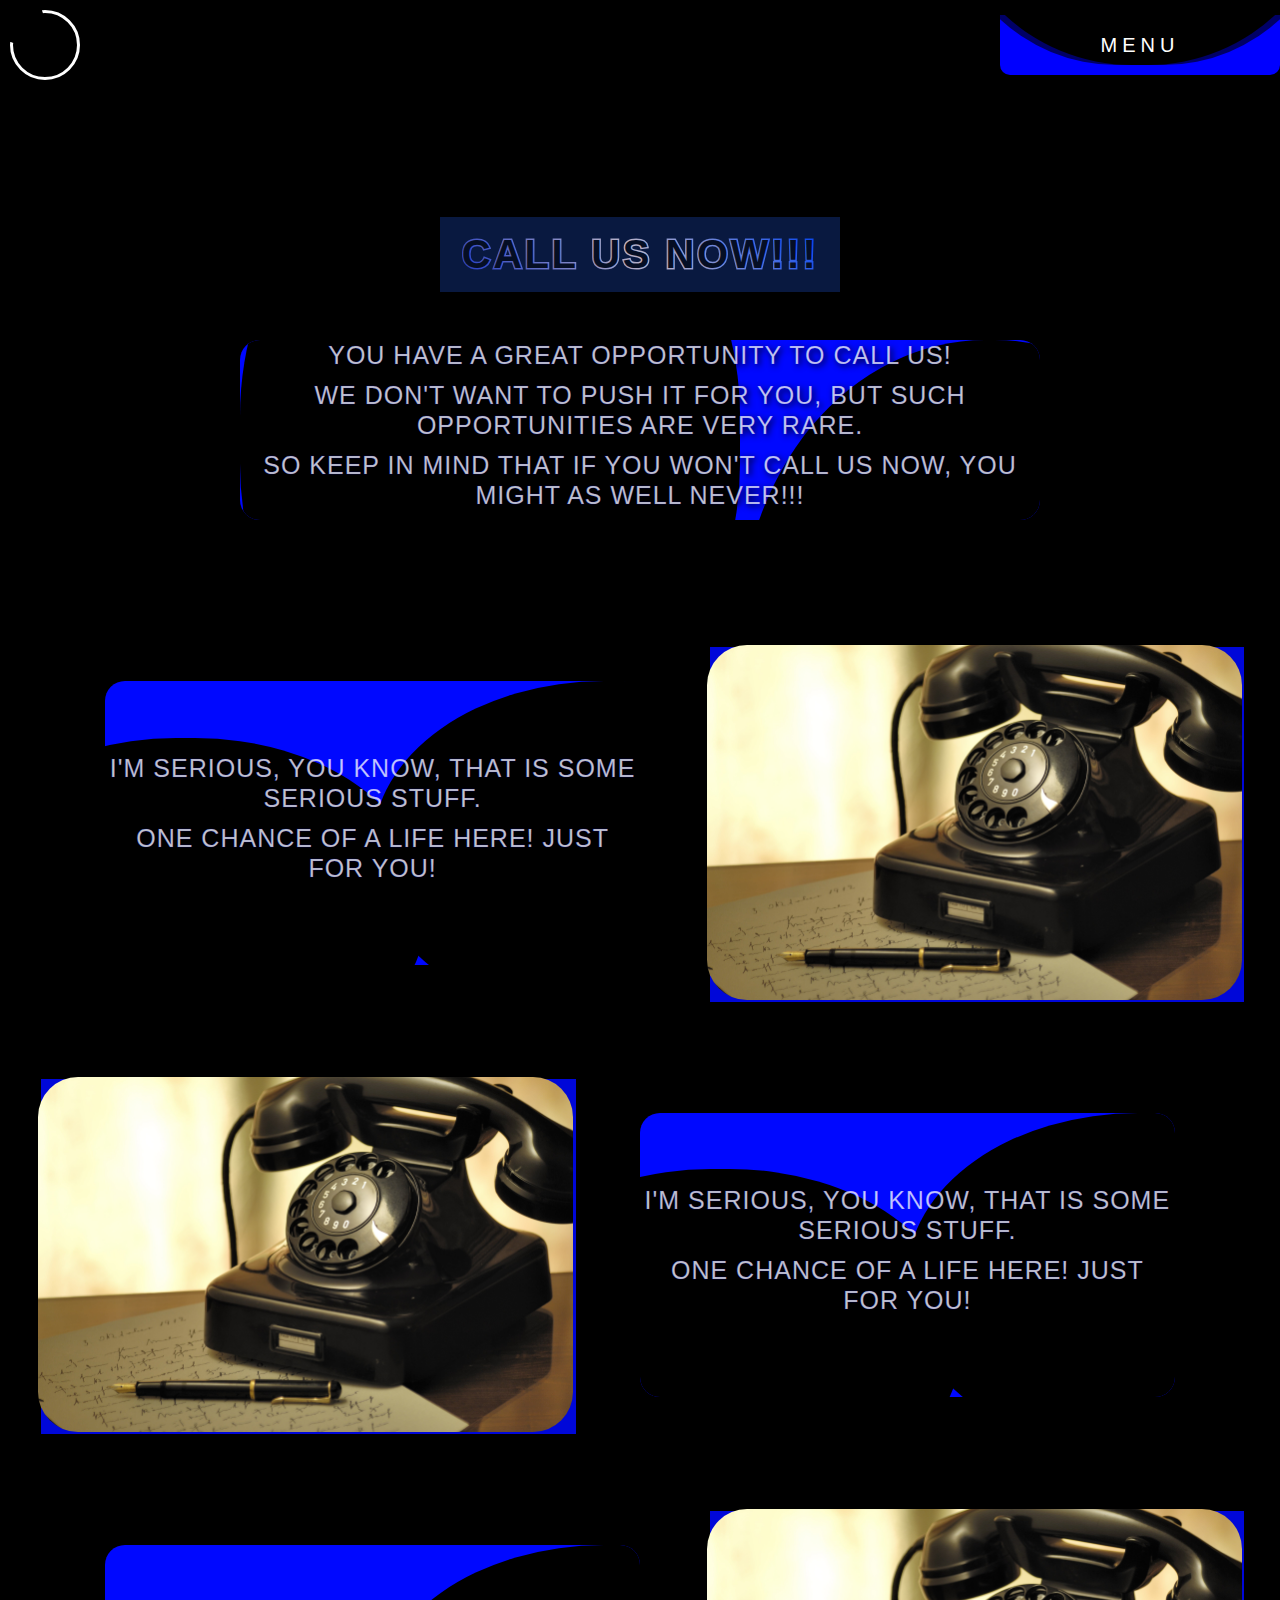
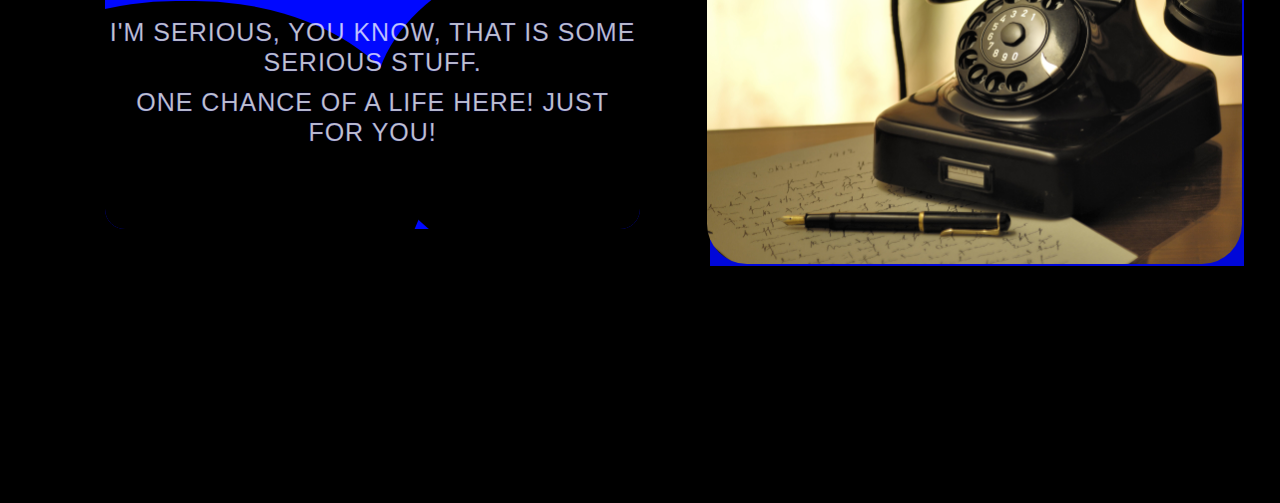
==== commit 3d78081b: "Update index.html" ====
--- a/index.html
+++ b/index.html
@@ -8,22 +8,22 @@
       rel="icon"
       type="image/png"
       sizes="32x32"
-      href="/favicon/favicon-32x32.png"
+      href="favicon/favicon-32x32.png"
     />
     <link
       rel="icon"
       type="image/png"
       sizes="16x16"
-      href="/favicon/favicon-16x16.png"
+      href="favicon/favicon-16x16.png"
     />
     <link
       rel="apple-touch-icon"
       t
       sizes="180x180"
-      href="/favicon/apple-touch-icon.png"
+      href="favicon/apple-touch-icon.png"
     />
-    <link rel="manifest" href="/site.webmanifest" />
-    <link rel="stylesheet" href="/css/style.css" />
+    <link rel="manifest" href="site.webmanifest" />
+    <link rel="stylesheet" href="css/style.css" />
   </head>
   <body>
     <div class="wrapper">
@@ -108,7 +108,7 @@
           <div class="content">
             <div class="content__second-block second-block">
               <div class="second-block__img content-img">
-                <img src="/img/content_img_one.jpg" alt="" />
+                <img src="img/content_img_one.jpg" alt="" />
               </div>
               <div class="second-block__text text">
                 <span class="trl">
@@ -124,7 +124,7 @@
           <div class="content">
             <div class="content__third-block third-block">
               <div class="third-block__img content-img">
-                <img src="/img/content_img_one.jpg" alt="" />
+                <img src="img/content_img_one.jpg" alt="" />
               </div>
               <div class="third-block__text text">
                 <span class="trl">
@@ -140,7 +140,7 @@
           <div class="content">
             <div class="content__fourth-block fourth-block">
               <div class="fourth-block__img content-img">
-                <img src="/img/content_img_one.jpg" alt="" />
+                <img src="img/content_img_one.jpg" alt="" />
               </div>
               <div class="fourth-block__text text">
                 <span class="trl">
@@ -164,24 +164,24 @@
           </div>
         </div>
       </div>
-      <a href="/index.html" class="link link__to_contact-page display-none"></a>
+      <a href="index.html" class="link link__to_contact-page display-none"></a>
       <a
-        href="/contact-page.html"
+        href="contact-page.html"
         class="link link__to_contact-page display-none"
       ></a>
       <a
-        href="/pluses-page.html"
+        href="pluses-page.html"
         class="link link__to_contact-page display-none"
       ></a>
       <a
-        href="/minuses-page.html"
+        href="minuses-page.html"
         class="link link__to_contact-page display-none"
       ></a>
       <a
-        href="/why us-page .html"
+        href="why us-page .html"
         class="link link__to_contact-page display-none"
       ></a>
     </div>
-    <script src="/source/js/script.js"></script>
+    <script src="source/js/script.js"></script>
   </body>
 </html>
